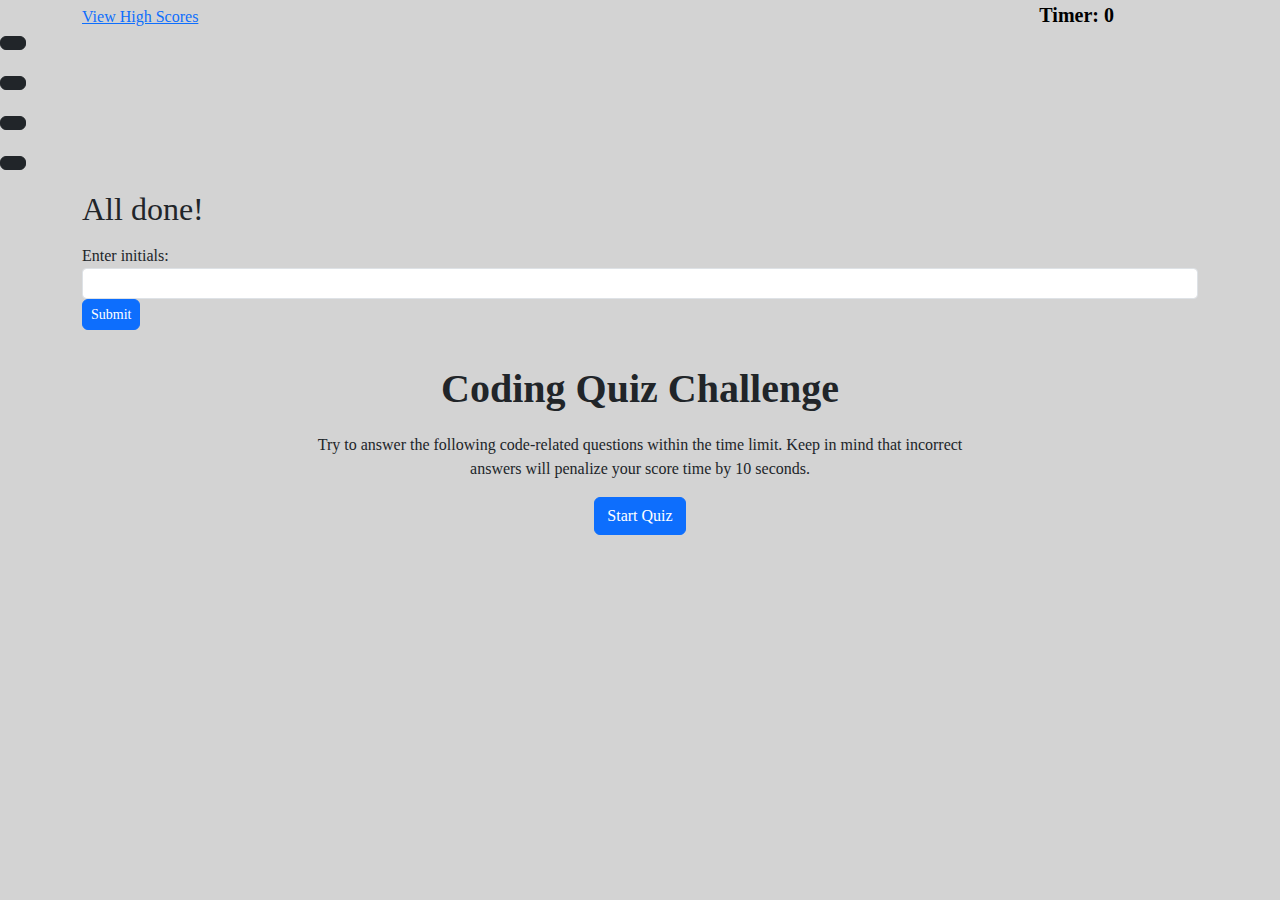
==== index.html @ 2c05cd05 "Debugging javascript" ====
<!DOCTYPE html>
<html lang="en">
<head>
    <meta charset="UTF-8" />
    <meta name="viewport" content="width=device-width, initial-scale=1.0"/>
    <title>Timed Quiz Challenge</title>
    <link rel="stylesheet" href="https://cdn.jsdelivr.net/npm/bootstrap@5.1.1/dist/css/bootstrap.min.css" />
    <link rel="stylesheet" href="./main.css" />
</head>
<body>

    <!-- High Scores / Timer Navigation area -->
    <div class="container" id="timerContainer">
        <nav id="navbar-brand">
            <a href="highscores.html" class="view_highscores" id="highscoresContainer">View High Scores</a>
            <span id="quizTimer" class="timer">Timer: 0</span>
        </nav>
    </div>
        
    <!-- Information box at the beginning of the Quiz -->
    <div class="container" id="welcomeContainer">
        <div class="welcome_msg">
        <h1 class="welcome_title">Coding Quiz Challenge</h1>
            <p>Try to answer the following code-related questions within the time limit. Keep in mind that incorrect answers will penalize your score time by 10 seconds.</p>
            <div class="start">
                <button type="button" class="btn btn-primary rounded start_btn" id="start_quiz">Start Quiz</button>
            </div>
        </div>
    </div>

    <!-- Questions for the Quiz -->

        <div class="question_container" id="questionContainer">
        <section class="quiz_questions">
            <div class="answer_list">
                <p><button id="opt1" class="btn btn-dark options"></button></p>
                <p><button id="opt2" class="btn btn-dark options"></button></p>
                <p><button id="opt3" class="btn btn-dark options"></button></p>
                <p><button id="opt4" class="btn btn-dark options"></button></p>
                <hr id="lineBreak" style="display: none">
                <div class="correct_incorrect" id="right_wrong" id="answerCheck">
                </div>
            </div>    
        </section>
        </div>

        <!-- All Done! Add your initials and see your high scores -->  
    
        <div class="container" class="done_container" id="doneContainer">
        <div class="done_form">
            <h2>All done!</h2>
            <p class="final_score" id="final-score"></p>
            <div class="form-inline">
                <label for="initials">Enter initials:</label>
                <input type="text" class="form-control form-control-sm initials" id="initial" aria-describedby="enter initials">
                <button type="button" class="btn btn-primary btn-sm rounded submit_highscore" id="submit-highscore">Submit</button>
            </div>
        </div>
        </div>

    <script type="text/javascript" src="./script.js"></script>
    <!-- <script type="text/javascript" src="./questions.js"></script> -->
</body>
</html>
---- main.css ----
/* Global styles */

* {
    margin: 0;
    padding: 0;
    box-sizing: border-box;
    font-family:Georgia, 'Times New Roman', Times, serif;
}

body {
    background: lightgrey;
}

/* Start Quiz button styling */

.start_btn button {
    font-size: 25px;
    font-weight: 500;
    color: white;
    padding: 15px 30px;
    outline: none;
    border-radius: 5px;
    border: none;
    cursor: pointer;
}

/* Styling information box */

.welcome_msg {
    width: 700px;
    text-align: center;
    position: absolute;
    top: 50%;
    left: 50%;
    transform: translate(-50%, -50%);
}

.welcome_title {
    height: 60px;
    width: 100%;
    align-items: center;
    font-size: 40px;
    font-weight: 600;
}

/* Highscores CSS Result box*/

.result_box {
    position: absolute;
    top: 50%;
    left: 50%;
    transform: translate(-50%, -50%);
    width: 450px;
    padding: 25px 30px;
    text-align: center;
}

.result_box, .completed {
    font-size: 20px;
    font-weight: 500;
}

.timer {
    margin-left: 75%;
    color: black;
    font-weight: 600;
    font-size: 20px;
}

.high_scores {
    text-decoration: none;
    color: black;
    font-weight: 600;
    font-size: 20px;

}

.title {
    font-size: 30px;
    padding: 20px;
}

/* Styling of Result buttons */

.result_box, .buttons button {
    margin: 0px;
    height: 35px;
    padding: 0 20px;
    border: none;
    outline: none;
    font-size: 15px;
    font-weight: 500;
    border-radius: 5px;
    cursor: pointer; 
    transition: all 0.3s ease;
}

.buttons button {
    color: white;
    background: black;
}

.buttons button.clear:hover{
    background: grey;
}

.buttons button.go_back {
    color: white;
    background: black;
}

.buttons button.go_back:hover{
    background: grey;
}

.highscores {
    line-height: 10px;
}
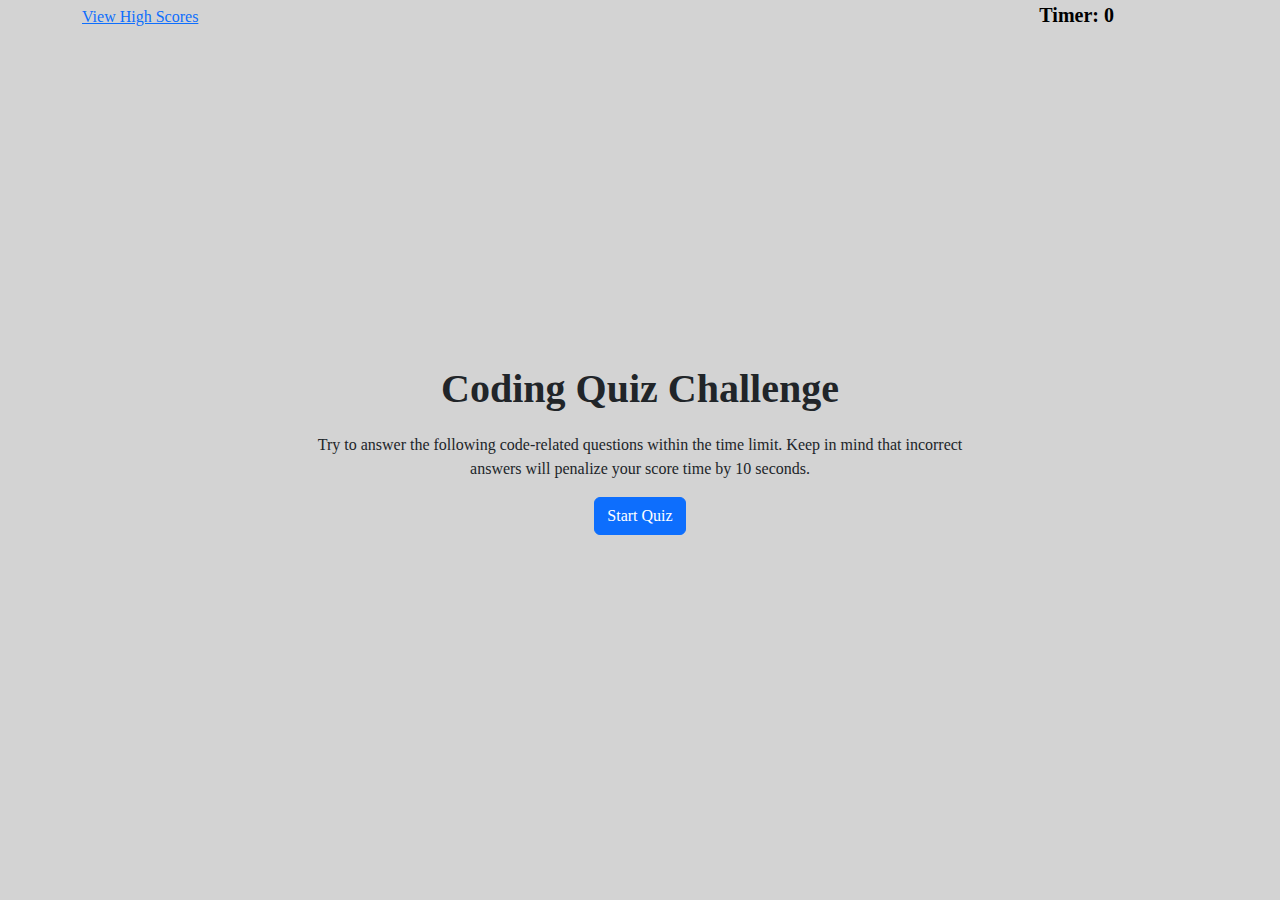
==== commit 8c9aeb24: "update script file and add separate js file for highscores." ====
--- a/index.html
+++ b/index.html
@@ -31,12 +31,13 @@
     <!-- Questions for the Quiz -->
 
         <div class="question_container" id="questionContainer">
-        <section class="quiz_questions">
+            <h2 class="quiz_questions"></h2>
+        <section>    
             <div class="answer_list">
-                <p><button id="opt1" class="btn btn-dark options"></button></p>
-                <p><button id="opt2" class="btn btn-dark options"></button></p>
-                <p><button id="opt3" class="btn btn-dark options"></button></p>
-                <p><button id="opt4" class="btn btn-dark options"></button></p>
+                <option id="opt1" class="btn btn-dark options"></option>
+                <option id="opt2" class="btn btn-dark options"></option>
+                <option id="opt3" class="btn btn-dark options"></option>
+                <option id="opt4" class="btn btn-dark options"></option>
                 <hr id="lineBreak" style="display: none">
                 <div class="correct_incorrect" id="right_wrong" id="answerCheck">
                 </div>
@@ -59,6 +60,6 @@
         </div>
 
     <script type="text/javascript" src="./script.js"></script>
-    <!-- <script type="text/javascript" src="./questions.js"></script> -->
+    
 </body>
 </html>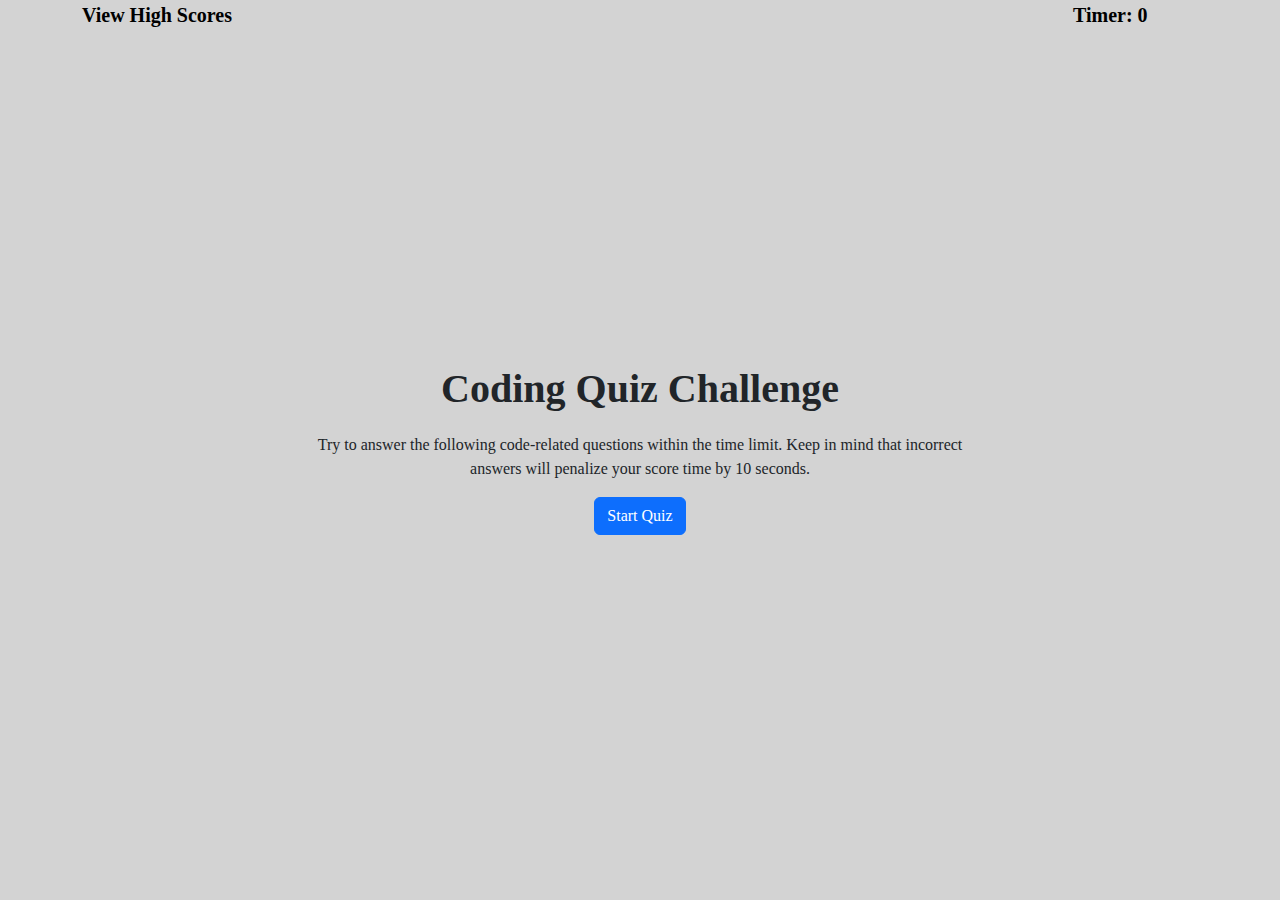
==== commit 13c09361: "Updated HTML and JS to show high scores" ====
--- a/index.html
+++ b/index.html
@@ -53,8 +53,8 @@
             <p class="final_score" id="final-score"></p>
             <div class="form-inline">
                 <label for="initials">Enter initials:</label>
-                <input type="text" class="form-control form-control-sm initials" id="initial" aria-describedby="enter initials">
-                <button type="button" class="btn btn-primary btn-sm rounded submit_highscore" id="submit-highscore">Submit</button>
+                <input type="text" class="form-control form-control-sm initials" id="initial" aria-describedby="enter initials">          
+                <button onclick="location.href='./highscores.html'" type="button" class="btn btn-primary btn-sm rounded submit_highscore" id="submit-highscore">Submit</button>
             </div>
         </div>
         </div>
--- a/main.css
+++ b/main.css
@@ -100,19 +100,36 @@
     background: black;
 }
 
-.buttons button.clear:hover{
-    background: grey;
-}
-
-.buttons button.go_back {
+.buttons button .go_back {
     color: white;
     background: black;
-}
-
-.buttons button.go_back:hover{
-    background: grey;
+    text-decoration: none;
 }
 
 .highscores {
     line-height: 10px;
 }
+
+/* Styling containers to center align content */
+
+.question_container, .options, .done_form {
+    padding: 20px;
+    margin: auto; 
+    width: 50%;
+    text-align: center;
+}
+
+.options {
+    margin: 5px;
+}
+
+.done_form {
+    width: 25%;
+}
+
+.view_highscores{
+    text-decoration: none;
+    color: black;
+    font-weight: 600;
+    font-size: 20px;
+}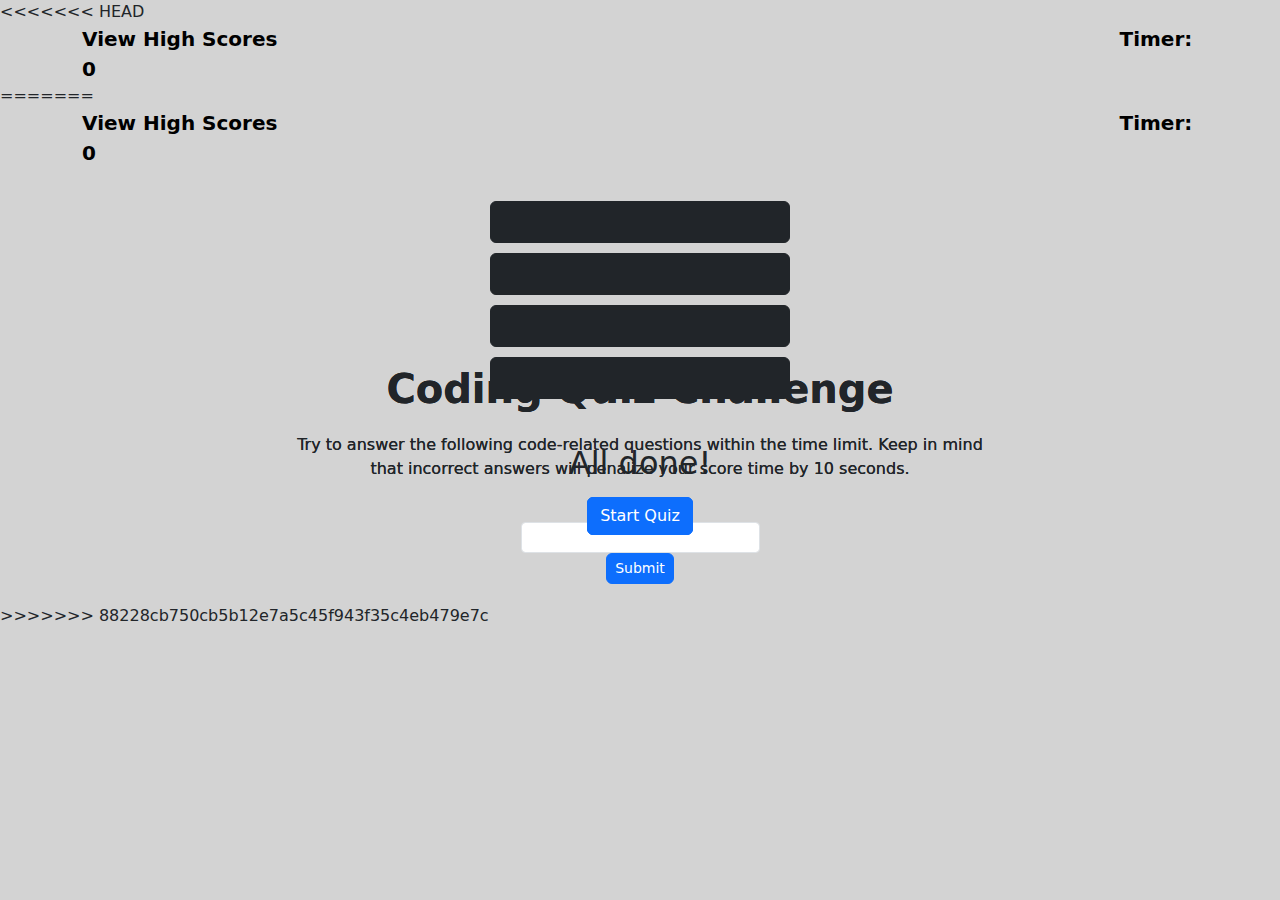
==== commit 9fb78834: "update files to add high scores" ====
--- a/index.html
+++ b/index.html
@@ -1,3 +1,4 @@
+<<<<<<< HEAD
 <!DOCTYPE html>
 <html lang="en">
 <head>
@@ -62,4 +63,70 @@
     <script type="text/javascript" src="./script.js"></script>
     
 </body>
+=======
+<!DOCTYPE html>
+<html lang="en">
+<head>
+    <meta charset="UTF-8" />
+    <meta name="viewport" content="width=device-width, initial-scale=1.0"/>
+    <title>Timed Quiz Challenge</title>
+    <link rel="stylesheet" href="https://cdn.jsdelivr.net/npm/bootstrap@5.1.1/dist/css/bootstrap.min.css" />
+    <link rel="stylesheet" href="./main.css" />
+</head>
+<body>
+
+    <!-- High Scores / Timer Navigation area -->
+    <div class="container" id="timerContainer">
+        <nav id="navbar-brand">
+            <a href="highscores.html" class="view_highscores" id="highscoresContainer">View High Scores</a>
+            <span id="quizTimer" class="timer">Timer: 0</span>
+        </nav>
+    </div>
+        
+    <!-- Information box at the beginning of the Quiz -->
+    <div class="container" id="welcomeContainer">
+        <div class="welcome_msg">
+        <h1 class="welcome_title">Coding Quiz Challenge</h1>
+            <p>Try to answer the following code-related questions within the time limit. Keep in mind that incorrect answers will penalize your score time by 10 seconds.</p>
+            <div class="start">
+                <button type="button" class="btn btn-primary rounded start_btn" id="start_quiz">Start Quiz</button>
+            </div>
+        </div>
+    </div>
+
+    <!-- Questions for the Quiz -->
+
+        <div class="question_container" id="questionContainer">
+            <h2 class="quiz_questions"></h2>
+        <section>    
+            <div class="answer_list">
+                <option id="opt1" class="btn btn-dark options"></option>
+                <option id="opt2" class="btn btn-dark options"></option>
+                <option id="opt3" class="btn btn-dark options"></option>
+                <option id="opt4" class="btn btn-dark options"></option>
+                <hr id="lineBreak" style="display: none">
+                <div class="correct_incorrect" id="right_wrong" id="answerCheck">
+                </div>
+            </div>    
+        </section>
+        </div>
+
+        <!-- All Done! Add your initials and see your high scores -->  
+    
+        <div class="container" class="done_container" id="doneContainer">
+        <div class="done_form">
+            <h2>All done!</h2>
+            <p class="final_score" id="final-score"></p>
+            <div class="form-inline">
+                <label for="initials">Enter initials:</label>
+                <input type="text" class="form-control form-control-sm initials" id="initial" aria-describedby="enter initials">          
+                <button onclick="location.href='./highscores.html'" type="button" class="btn btn-primary btn-sm rounded submit_highscore" id="submit-highscore">Submit</button>
+            </div>
+        </div>
+        </div>
+
+    <script type="text/javascript" src="./script.js"></script>
+    
+</body>
+>>>>>>> 88228cb750cb5b12e7a5c45f943f35c4eb479e7c
 </html>--- a/main.css
+++ b/main.css
@@ -1,3 +1,4 @@
+<<<<<<< HEAD
 /* Global styles */
 
 * {
@@ -132,4 +133,158 @@
     color: black;
     font-weight: 600;
     font-size: 20px;
+}
+
+ul#highscores-list {
+    text-decoration: none;
+    list-style: none;
+}
+
+#hsbtn {
+    margin: 20px;
+=======
+/* Global styles */
+
+* {
+    margin: 0;
+    padding: 0;
+    box-sizing: border-box;
+    font-family:Georgia, 'Times New Roman', Times, serif;
+}
+
+body {
+    background: lightgrey;
+}
+
+/* Start Quiz button styling */
+
+.start_btn button {
+    font-size: 25px;
+    font-weight: 500;
+    color: white;
+    padding: 15px 30px;
+    outline: none;
+    border-radius: 5px;
+    border: none;
+    cursor: pointer;
+}
+
+/* Styling information box */
+
+.welcome_msg {
+    width: 700px;
+    text-align: center;
+    position: absolute;
+    top: 50%;
+    left: 50%;
+    transform: translate(-50%, -50%);
+}
+
+.welcome_title {
+    height: 60px;
+    width: 100%;
+    align-items: center;
+    font-size: 40px;
+    font-weight: 600;
+}
+
+/* Highscores CSS Result box*/
+
+.result_box {
+    position: absolute;
+    top: 50%;
+    left: 50%;
+    transform: translate(-50%, -50%);
+    width: 450px;
+    padding: 25px 30px;
+    text-align: center;
+}
+
+.result_box, .completed {
+    font-size: 20px;
+    font-weight: 500;
+}
+
+.timer {
+    margin-left: 75%;
+    color: black;
+    font-weight: 600;
+    font-size: 20px;
+}
+
+.high_scores {
+    text-decoration: none;
+    color: black;
+    font-weight: 600;
+    font-size: 20px;
+
+}
+
+.title {
+    font-size: 30px;
+    padding: 20px;
+}
+
+/* Styling of Result buttons */
+
+.result_box, .buttons button {
+    margin: 0px;
+    height: 35px;
+    padding: 0 20px;
+    border: none;
+    outline: none;
+    font-size: 15px;
+    font-weight: 500;
+    border-radius: 5px;
+    cursor: pointer; 
+    transition: all 0.3s ease;
+}
+
+.buttons button {
+    color: white;
+    background: black;
+}
+
+.buttons button .go_back {
+    color: white;
+    background: black;
+    text-decoration: none;
+}
+
+.highscores {
+    line-height: 10px;
+}
+
+/* Styling containers to center align content */
+
+.question_container, .options, .done_form {
+    padding: 20px;
+    margin: auto; 
+    width: 50%;
+    text-align: center;
+}
+
+.options {
+    margin: 5px;
+}
+
+.done_form {
+    width: 25%;
+}
+
+.view_highscores{
+    text-decoration: none;
+    color: black;
+    font-weight: 600;
+    font-size: 20px;
+}
+
+ul#highscores-list {
+    text-decoration: none;
+    list-style: none;
+}
+
+#hsbtn {
+    margin: 20px;
+>>>>>>> 88228cb750cb5b12e7a5c45f943f35c4eb479e7c
 }--- a/main.css
+++ b/main.css
@@ -1,3 +1,4 @@
+<<<<<<< HEAD
 /* Global styles */
 
 * {
@@ -132,4 +133,158 @@
     color: black;
     font-weight: 600;
     font-size: 20px;
+}
+
+ul#highscores-list {
+    text-decoration: none;
+    list-style: none;
+}
+
+#hsbtn {
+    margin: 20px;
+=======
+/* Global styles */
+
+* {
+    margin: 0;
+    padding: 0;
+    box-sizing: border-box;
+    font-family:Georgia, 'Times New Roman', Times, serif;
+}
+
+body {
+    background: lightgrey;
+}
+
+/* Start Quiz button styling */
+
+.start_btn button {
+    font-size: 25px;
+    font-weight: 500;
+    color: white;
+    padding: 15px 30px;
+    outline: none;
+    border-radius: 5px;
+    border: none;
+    cursor: pointer;
+}
+
+/* Styling information box */
+
+.welcome_msg {
+    width: 700px;
+    text-align: center;
+    position: absolute;
+    top: 50%;
+    left: 50%;
+    transform: translate(-50%, -50%);
+}
+
+.welcome_title {
+    height: 60px;
+    width: 100%;
+    align-items: center;
+    font-size: 40px;
+    font-weight: 600;
+}
+
+/* Highscores CSS Result box*/
+
+.result_box {
+    position: absolute;
+    top: 50%;
+    left: 50%;
+    transform: translate(-50%, -50%);
+    width: 450px;
+    padding: 25px 30px;
+    text-align: center;
+}
+
+.result_box, .completed {
+    font-size: 20px;
+    font-weight: 500;
+}
+
+.timer {
+    margin-left: 75%;
+    color: black;
+    font-weight: 600;
+    font-size: 20px;
+}
+
+.high_scores {
+    text-decoration: none;
+    color: black;
+    font-weight: 600;
+    font-size: 20px;
+
+}
+
+.title {
+    font-size: 30px;
+    padding: 20px;
+}
+
+/* Styling of Result buttons */
+
+.result_box, .buttons button {
+    margin: 0px;
+    height: 35px;
+    padding: 0 20px;
+    border: none;
+    outline: none;
+    font-size: 15px;
+    font-weight: 500;
+    border-radius: 5px;
+    cursor: pointer; 
+    transition: all 0.3s ease;
+}
+
+.buttons button {
+    color: white;
+    background: black;
+}
+
+.buttons button .go_back {
+    color: white;
+    background: black;
+    text-decoration: none;
+}
+
+.highscores {
+    line-height: 10px;
+}
+
+/* Styling containers to center align content */
+
+.question_container, .options, .done_form {
+    padding: 20px;
+    margin: auto; 
+    width: 50%;
+    text-align: center;
+}
+
+.options {
+    margin: 5px;
+}
+
+.done_form {
+    width: 25%;
+}
+
+.view_highscores{
+    text-decoration: none;
+    color: black;
+    font-weight: 600;
+    font-size: 20px;
+}
+
+ul#highscores-list {
+    text-decoration: none;
+    list-style: none;
+}
+
+#hsbtn {
+    margin: 20px;
+>>>>>>> 88228cb750cb5b12e7a5c45f943f35c4eb479e7c
 }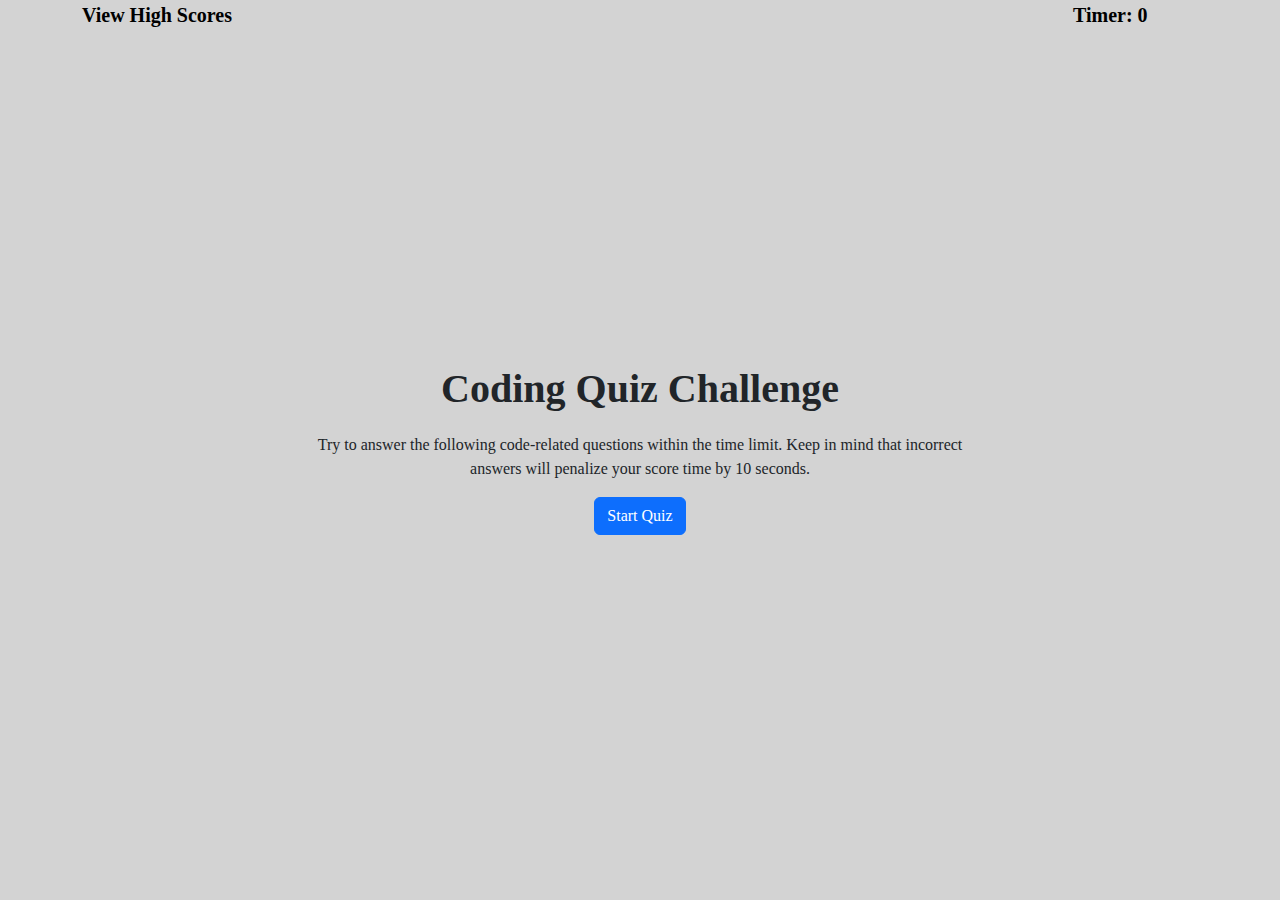
==== commit 539548b7: "update files" ====
--- a/index.html
+++ b/index.html
@@ -1,4 +1,3 @@
-<<<<<<< HEAD
 <!DOCTYPE html>
 <html lang="en">
 <head>
@@ -63,70 +62,4 @@
     <script type="text/javascript" src="./script.js"></script>
     
 </body>
-=======
-<!DOCTYPE html>
-<html lang="en">
-<head>
-    <meta charset="UTF-8" />
-    <meta name="viewport" content="width=device-width, initial-scale=1.0"/>
-    <title>Timed Quiz Challenge</title>
-    <link rel="stylesheet" href="https://cdn.jsdelivr.net/npm/bootstrap@5.1.1/dist/css/bootstrap.min.css" />
-    <link rel="stylesheet" href="./main.css" />
-</head>
-<body>
-
-    <!-- High Scores / Timer Navigation area -->
-    <div class="container" id="timerContainer">
-        <nav id="navbar-brand">
-            <a href="highscores.html" class="view_highscores" id="highscoresContainer">View High Scores</a>
-            <span id="quizTimer" class="timer">Timer: 0</span>
-        </nav>
-    </div>
-        
-    <!-- Information box at the beginning of the Quiz -->
-    <div class="container" id="welcomeContainer">
-        <div class="welcome_msg">
-        <h1 class="welcome_title">Coding Quiz Challenge</h1>
-            <p>Try to answer the following code-related questions within the time limit. Keep in mind that incorrect answers will penalize your score time by 10 seconds.</p>
-            <div class="start">
-                <button type="button" class="btn btn-primary rounded start_btn" id="start_quiz">Start Quiz</button>
-            </div>
-        </div>
-    </div>
-
-    <!-- Questions for the Quiz -->
-
-        <div class="question_container" id="questionContainer">
-            <h2 class="quiz_questions"></h2>
-        <section>    
-            <div class="answer_list">
-                <option id="opt1" class="btn btn-dark options"></option>
-                <option id="opt2" class="btn btn-dark options"></option>
-                <option id="opt3" class="btn btn-dark options"></option>
-                <option id="opt4" class="btn btn-dark options"></option>
-                <hr id="lineBreak" style="display: none">
-                <div class="correct_incorrect" id="right_wrong" id="answerCheck">
-                </div>
-            </div>    
-        </section>
-        </div>
-
-        <!-- All Done! Add your initials and see your high scores -->  
-    
-        <div class="container" class="done_container" id="doneContainer">
-        <div class="done_form">
-            <h2>All done!</h2>
-            <p class="final_score" id="final-score"></p>
-            <div class="form-inline">
-                <label for="initials">Enter initials:</label>
-                <input type="text" class="form-control form-control-sm initials" id="initial" aria-describedby="enter initials">          
-                <button onclick="location.href='./highscores.html'" type="button" class="btn btn-primary btn-sm rounded submit_highscore" id="submit-highscore">Submit</button>
-            </div>
-        </div>
-        </div>
-
-    <script type="text/javascript" src="./script.js"></script>
-    
-</body>
->>>>>>> 88228cb750cb5b12e7a5c45f943f35c4eb479e7c
 </html>--- a/main.css
+++ b/main.css
@@ -1,4 +1,3 @@
-<<<<<<< HEAD
 /* Global styles */
 
 * {
@@ -142,149 +141,4 @@
 
 #hsbtn {
     margin: 20px;
-=======
-/* Global styles */
-
-* {
-    margin: 0;
-    padding: 0;
-    box-sizing: border-box;
-    font-family:Georgia, 'Times New Roman', Times, serif;
-}
-
-body {
-    background: lightgrey;
-}
-
-/* Start Quiz button styling */
-
-.start_btn button {
-    font-size: 25px;
-    font-weight: 500;
-    color: white;
-    padding: 15px 30px;
-    outline: none;
-    border-radius: 5px;
-    border: none;
-    cursor: pointer;
-}
-
-/* Styling information box */
-
-.welcome_msg {
-    width: 700px;
-    text-align: center;
-    position: absolute;
-    top: 50%;
-    left: 50%;
-    transform: translate(-50%, -50%);
-}
-
-.welcome_title {
-    height: 60px;
-    width: 100%;
-    align-items: center;
-    font-size: 40px;
-    font-weight: 600;
-}
-
-/* Highscores CSS Result box*/
-
-.result_box {
-    position: absolute;
-    top: 50%;
-    left: 50%;
-    transform: translate(-50%, -50%);
-    width: 450px;
-    padding: 25px 30px;
-    text-align: center;
-}
-
-.result_box, .completed {
-    font-size: 20px;
-    font-weight: 500;
-}
-
-.timer {
-    margin-left: 75%;
-    color: black;
-    font-weight: 600;
-    font-size: 20px;
-}
-
-.high_scores {
-    text-decoration: none;
-    color: black;
-    font-weight: 600;
-    font-size: 20px;
-
-}
-
-.title {
-    font-size: 30px;
-    padding: 20px;
-}
-
-/* Styling of Result buttons */
-
-.result_box, .buttons button {
-    margin: 0px;
-    height: 35px;
-    padding: 0 20px;
-    border: none;
-    outline: none;
-    font-size: 15px;
-    font-weight: 500;
-    border-radius: 5px;
-    cursor: pointer; 
-    transition: all 0.3s ease;
-}
-
-.buttons button {
-    color: white;
-    background: black;
-}
-
-.buttons button .go_back {
-    color: white;
-    background: black;
-    text-decoration: none;
-}
-
-.highscores {
-    line-height: 10px;
-}
-
-/* Styling containers to center align content */
-
-.question_container, .options, .done_form {
-    padding: 20px;
-    margin: auto; 
-    width: 50%;
-    text-align: center;
-}
-
-.options {
-    margin: 5px;
-}
-
-.done_form {
-    width: 25%;
-}
-
-.view_highscores{
-    text-decoration: none;
-    color: black;
-    font-weight: 600;
-    font-size: 20px;
-}
-
-ul#highscores-list {
-    text-decoration: none;
-    list-style: none;
-}
-
-#hsbtn {
-    margin: 20px;
->>>>>>> 88228cb750cb5b12e7a5c45f943f35c4eb479e7c
 }